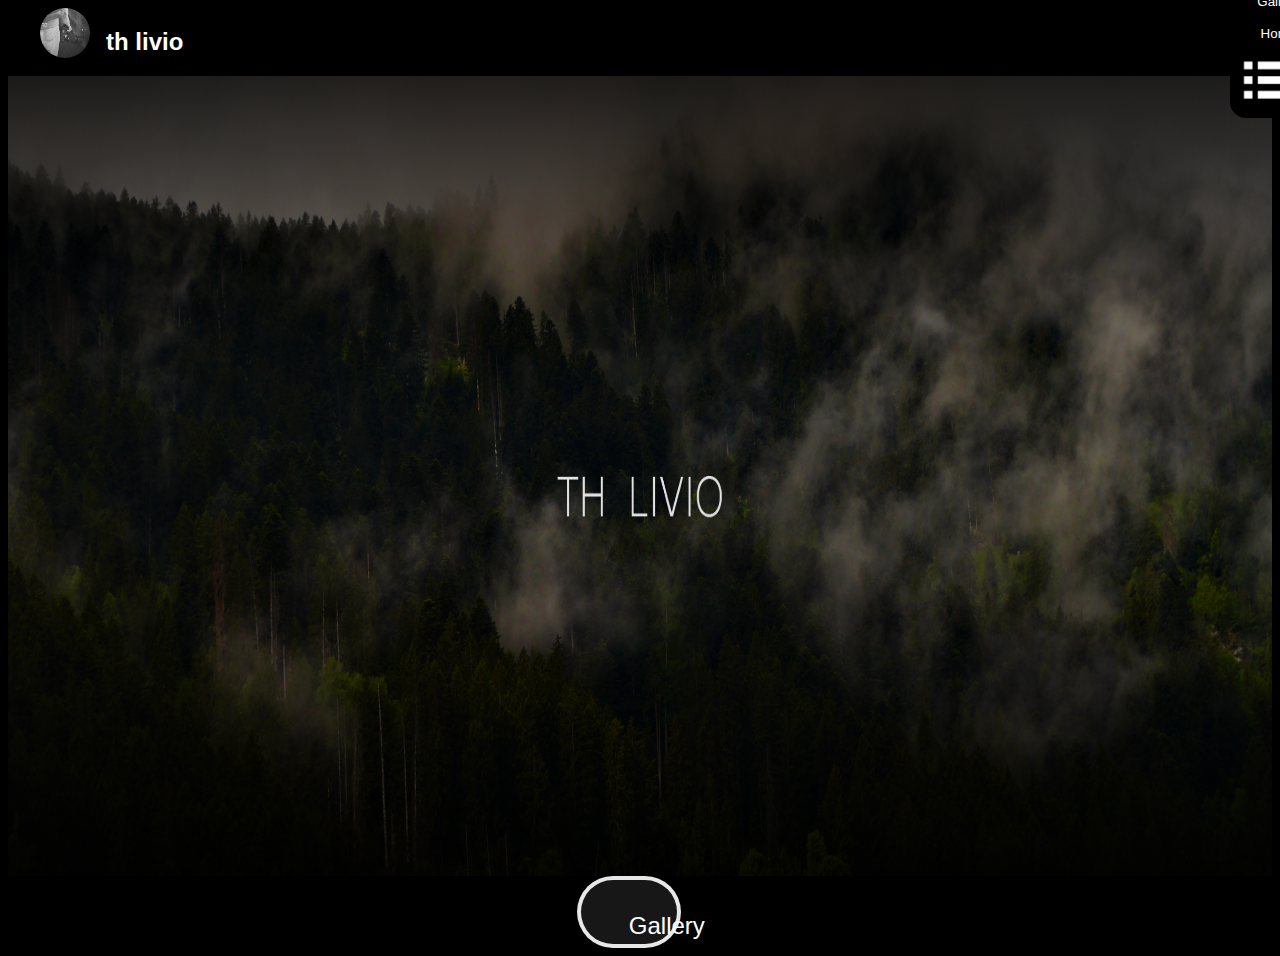
==== index.html @ 5d3a79f0 "first prototype" ====
<!DOCTYPE html>
<html lang="en">
<head>
    <meta charset="UTF-8">
    <meta name="viewport" content="width=device-width, initial-scale=1.0">
    <title>th livio</title>
    <link rel="icon" type="image/x-icon" href="./resources/images/logo.jpg">
    <link rel="stylesheet" href="./stylesheet.css">
</head>
<body>
    <header>
        <div id="logo">
            <img src="./resources/images/logo.jpg" alt="th livio Logo" height="50" id="logo-image">
            <h2>th livio</h2> 
        </div>
        <nav title="menu" id="menu">
            <a href="./contact.html"><button type="button" class="menu-button">Contact</button></a>
            <a href="./gallery.html"><button type="button" class="menu-button">Gallery</button></a>
            <a href="./index.html"><button type="button" class="menu-button">Home</button></a>
            <img src="./resources/images/menu-icon.png" alt="Menu icon" width="60">
        </nav>
    </header>
    <section title="title" id="title">
        <img src="./resources/images/tree-title.png" alt="sunset" height="800" id="title-image">
        <a href="./gallery.html">
            <button type="button" id="title-button">Gallery</button>
        </a>
    </section>
</body>
</html>
---- stylesheet.css ----
body{
    background-color: black;
    color: white;
    font-family: 'Lucida Sans', 'Lucida Sans Regular', 'Lucida Grande', 'Lucida Sans Unicode', Geneva, Verdana, sans-serif;
}
header{
    margin-left: 2rem;
    margin-right: 2rem;
    display: flex;
    justify-content: space-between;
}
#menu{
    border-radius: 1rem;
    transition: 0.5s;
    background-color: black;
    position: fixed;
    margin-left: 93%;
    margin-top: -5.5%;
    padding: 0.5rem;
    padding-top: 1rem;
    display: flex;
    flex-direction: column;
    justify-content: space-around;
}
#menu:hover{
    margin-top: -1%;
}
.menu-button{
    width: 5rem;
    height: 2rem;
    background-color: black;
    color: white;
    border: 0;
    border-radius: 0.5rem;
}
.menu-button:hover{
    background-color: rgb(75, 75, 75);
}
.menu-button:active{
    transform: translateY(0.5rem);
}
#logo{
    display: flex;
    justify-content: start;
}
#logo-image{
    border-radius: 50%;
    margin-right: 1rem;
}
#title{
    display: flex;
    flex-direction: column;
    justify-content: center;
}
#title-image{
    width: 100%;
}
#title-button{
    font-size: 1.5rem;
    margin-right: 45%;
    margin-left: 45%;
    padding: 2rem;
    padding-left: 3rem;
    padding-right: 3rem;
    background-color: rgba(255, 255, 255, 0.089);
    border: 0.3rem;
    border-color: rgba(255, 255, 255, 0.897);
    border-radius: 4rem;
    border-style: solid;
    color: white;
    transition: 0.5s;
}
#title-button:hover{
    background-color: rgba(255, 255, 255, 0.236);
    transform: translateY(-1rem);
}
#title-button:active{
    transition: 0.25s;
    transform: translateY(0.5rem);
    background-color: rgba(66, 123, 66, 0.671);
}
.contact{
    display: flex;
    justify-content: center;
}
.gallery{
    display: grid;
    grid-template-columns: 1fr 1fr 1fr;

    margin: auto;
}
.gallery-image{
    margin: 2rem;
}
button{
    background-color: rgb(65, 87, 47);
    border-radius: 0.5rem;
    width: 5rem;
    height: 2rem;
    border: 0;
    color: white;
    transition: 0.25s;
}
button:hover{
    background-color: rgb(91, 122, 65);
    box-shadow: 0.5rem 0.2rem 1rem rgba(187, 255, 132, 0.12);
}
button:active{
    transform: translateY(0.2rem);
}
.flexbox-text{
    display: flex;
    flex-direction: column;
}
input{
    color: white;
    margin-bottom: 1rem;
    transition: 0.5s;
    border: 0;
    padding: 1rem;
    border-radius: 0.7rem;
    background-color: rgba(255, 255, 255, 0);
}
input:focus, input:focus-visible{
   transform: translateX(00.3rem);
   background-color: rgba(255, 255, 255, 0.058);
   box-shadow: 0.5rem 0.2rem 1rem rgba(187, 255, 132, 0.12);
}
textarea{
    background-color: rgba(255, 255, 255, 0);
    color: white;
    border-radius: 0.7rem;
    transition: 0.5s;
}
textarea:hover{
    transform: translateX(00.3rem);
    background-color: rgba(255, 255, 255, 0.058);
    box-shadow: 0.5rem 0.2rem 1rem rgba(187, 255, 132, 0.12);
}
fieldset{
    border: 0;
}
legend{
    font-weight: bold;
}
h1{
    margin-top: 0;
    text-align: center;
    font-size: 5rem;
}
form{
    width: fit-content;
    padding: 2rem;
    box-shadow: 0.7rem 0.5rem 1rem rgba(255, 255, 255, 0.058);
    background-color: rgb(22, 22, 22);
    border-radius: 1rem;
    margin-bottom: 3rem;
    font-size: 2rem;
}
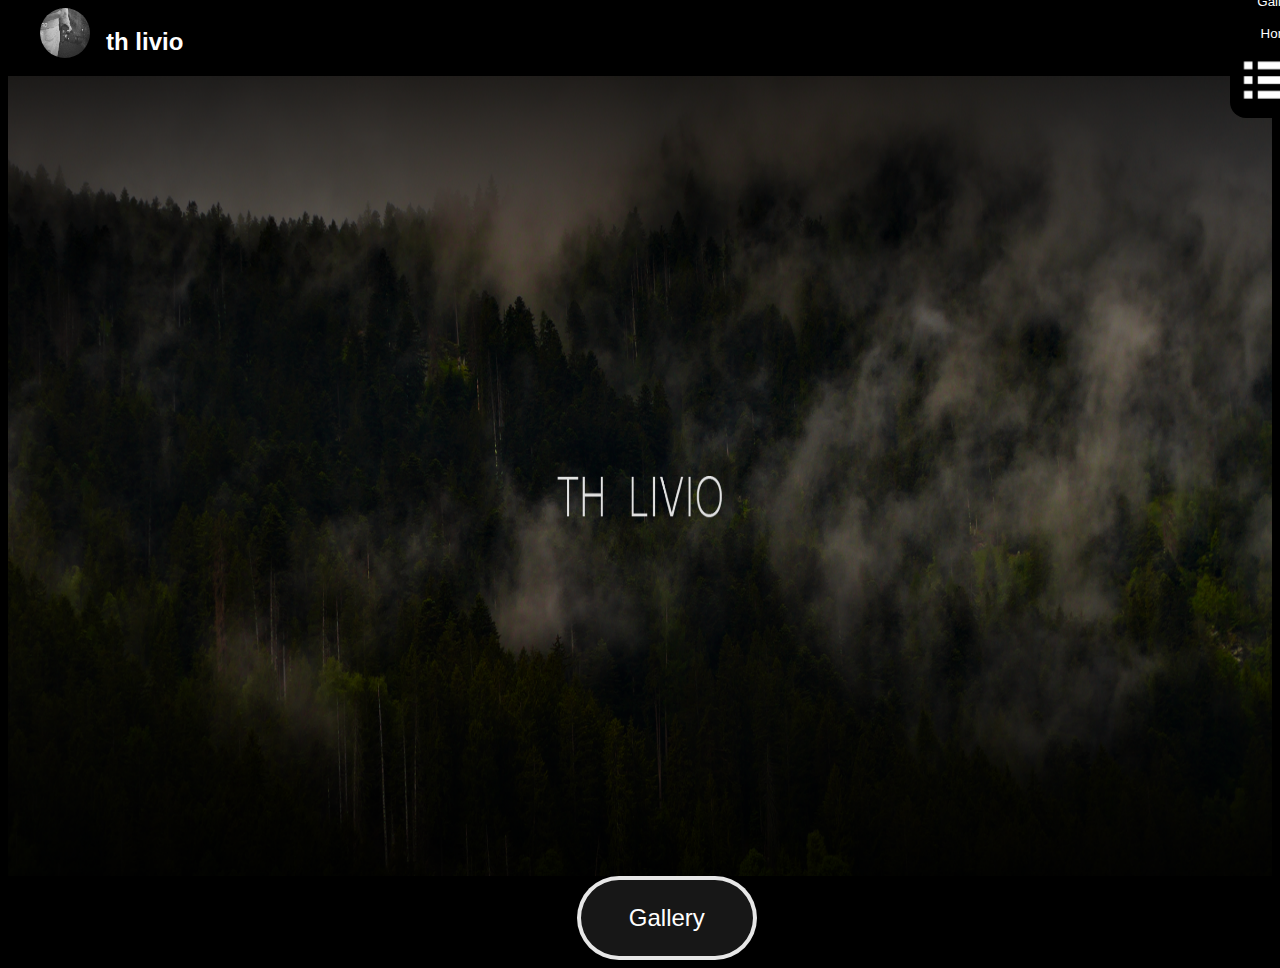
==== commit 8f0eea03: "2 prototype" ====
--- a/index.html
+++ b/index.html
@@ -10,7 +10,7 @@
 <body>
     <header>
         <div id="logo">
-            <img src="./resources/images/logo.jpg" alt="th livio Logo" height="50" id="logo-image">
+            <a href="./index.html"><img src="./resources/images/logo.jpg" alt="th livio Logo" height="50" id="logo-image"></a>
             <h2>th livio</h2> 
         </div>
         <nav title="menu" id="menu">
--- a/stylesheet.css
+++ b/stylesheet.css
@@ -59,7 +59,7 @@
     font-size: 1.5rem;
     margin-right: 45%;
     margin-left: 45%;
-    padding: 2rem;
+    padding: 1.5rem;
     padding-left: 3rem;
     padding-right: 3rem;
     background-color: rgba(255, 255, 255, 0.089);
@@ -77,7 +77,7 @@
 #title-button:active{
     transition: 0.25s;
     transform: translateY(0.5rem);
-    background-color: rgba(66, 123, 66, 0.671);
+    background-color: rgba(40, 72, 40, 0.671);
 }
 .contact{
     display: flex;
@@ -92,20 +92,20 @@
 .gallery-image{
     margin: 2rem;
 }
-button{
+#form-button{
     background-color: rgb(65, 87, 47);
     border-radius: 0.5rem;
-    width: 5rem;
     height: 2rem;
+    width: 4rem;
     border: 0;
     color: white;
     transition: 0.25s;
 }
-button:hover{
+#form-button:hover{
     background-color: rgb(91, 122, 65);
     box-shadow: 0.5rem 0.2rem 1rem rgba(187, 255, 132, 0.12);
 }
-button:active{
+#form-button:active{
     transform: translateY(0.2rem);
 }
 .flexbox-text{
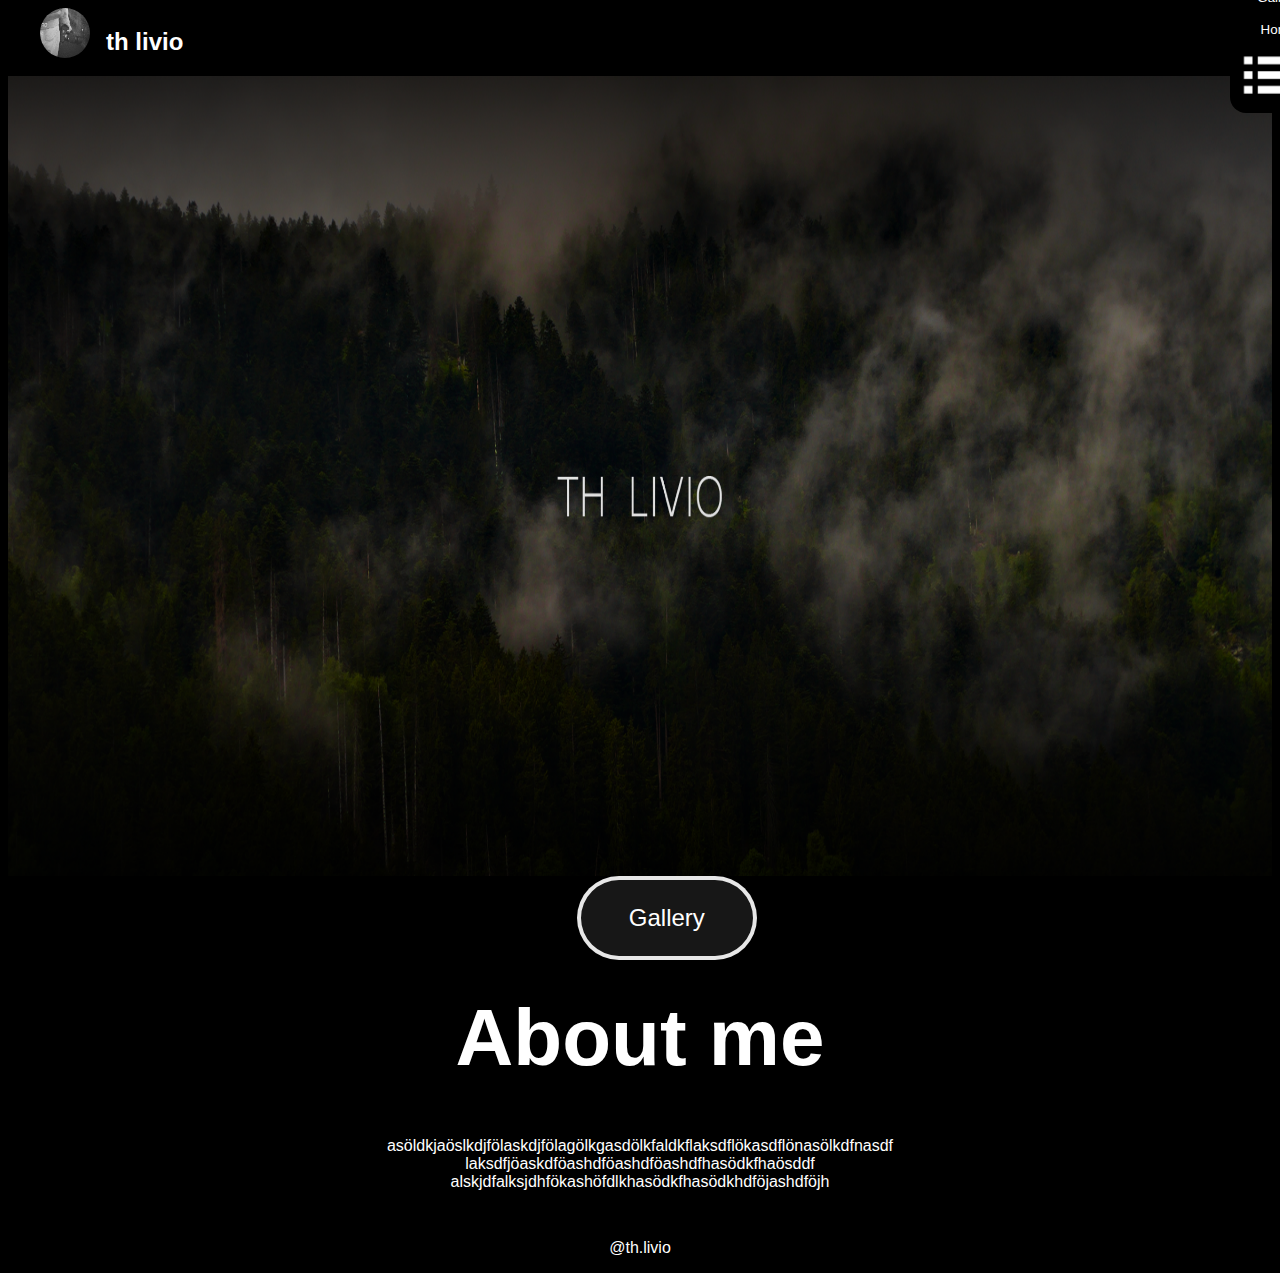
==== commit be5353dd: "@th.livio" ====
--- a/index.html
+++ b/index.html
@@ -26,5 +26,12 @@
             <button type="button" id="title-button">Gallery</button>
         </a>
     </section>
+    <main>
+        <h1>About me</h1>
+        <p>asöldkjaöslkdjfölaskdjfölagölkgasdölkfaldkflaksdflökasdflönasölkdfnasdf <br>laksdfjöaskdföashdföashdföashdfhasödkfhaösddf <br> alskjdfalksjdhfökashöfdlkhasödkfhasödkhdföjashdföjh</p>
+    </main>
+    <footer>
+        <p>@th.livio</p>
+    </footer>
 </body>
 </html>--- a/stylesheet.css
+++ b/stylesheet.css
@@ -15,7 +15,7 @@
     background-color: black;
     position: fixed;
     margin-left: 93%;
-    margin-top: -5.5%;
+    margin-top: -5.85%;
     padding: 0.5rem;
     padding-top: 1rem;
     display: flex;
@@ -57,6 +57,7 @@
 }
 #title-button{
     font-size: 1.5rem;
+    margin-bottom: 2rem;
     margin-right: 45%;
     margin-left: 45%;
     padding: 1.5rem;
@@ -78,6 +79,12 @@
     transition: 0.25s;
     transform: translateY(0.5rem);
     background-color: rgba(40, 72, 40, 0.671);
+}
+p{
+    text-align: center;
+}
+footer{
+    margin-top: 3rem;
 }
 .contact{
     display: flex;
